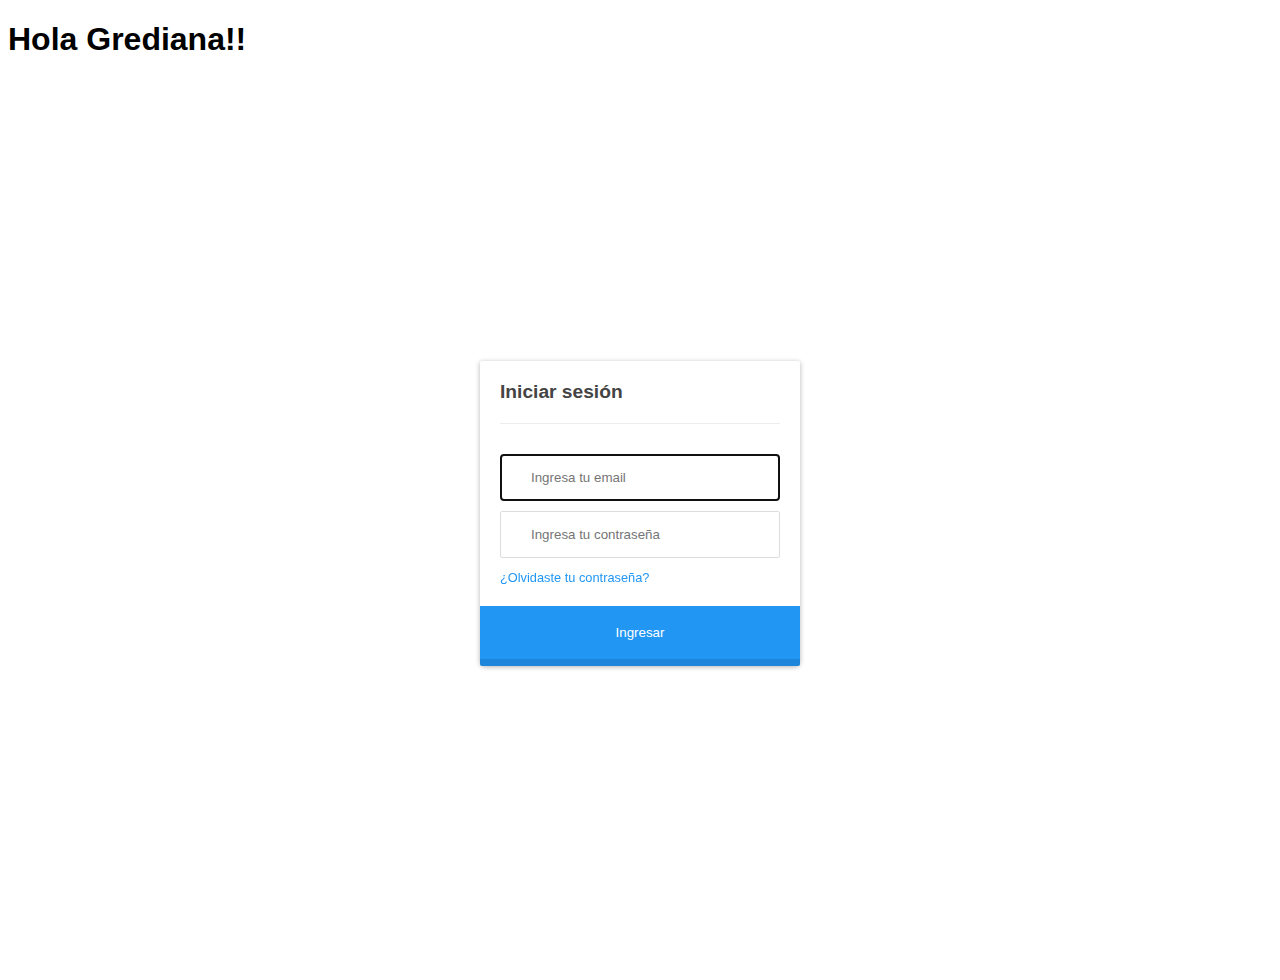
==== index.html @ fdc8d15b "Se creo el html y los estilos del login" ====
<!DOCTYPE html>
<html lang="en">
  <head>
    <meta charset="UTF-8" />
    <meta name="viewport" content="width=device-width, initial-scale=1.0" />
    <title>Grediana</title>
    <link rel="stylesheet" href="styles.css">
    <link rel="stylesheet" href="https://use.fontawesome.com/releases/v5.15.3/css/all.css" integrity="sha384-SZXxX4whJ79/gErwcOYf+zWLeJdY/qpuqC4cAa9rOGUstPomtqpuNWT9wdPEn2fk" crossorigin="anonymous">
  </head>
  <body>
    <h1>Hola Grediana!!</h1>
    <div class="wrapper">
        <form class="login">
          <p class="title">Iniciar sesión</p>
          <input type="text" placeholder="Ingresa tu email" autofocus/>
          <i class="fa fa-user"></i>
          <input type="password" placeholder="Ingresa tu contraseña" />
          <i class="fa fa-key"></i>
          <a href="#">¿Olvidaste tu contraseña?</a>
          <button>
            <i class="spinner"></i>
            <span class="state">Ingresar</span>
          </button>
        </form>
        </p>
      </div>

      <script src="main.js"></script>
  </body>
</html>
---- styles.css ----
* {
  box-sizing: border-box;
}

body {
  font-family: "Open Sans", sans-serif;
  height: 100vh;
  background: url("https://i.imgur.com/HgflTDf.jpg") 50% fixed;
  background-size: cover;
}

@keyframes spinner {
  0% {
    transform: rotateZ(0deg);
  }
  100% {
    transform: rotateZ(359deg);
  }
}

.wrapper {
  display: flex;
  align-items: center;
  flex-direction: column;
  justify-content: center;
  width: 100%;
  min-height: 100%;
  padding: 20px;
  background: rgba(darken(#2196f3, 40%), 0.85);
}

.login {
  border-radius: 2px 2px 5px 5px;
  padding: 10px 20px 20px 20px;
  width: 90%;
  max-width: 320px;
  background: #ffffff;
  position: relative;
  padding-bottom: 80px;
  box-shadow: 0px 1px 5px rgba(0, 0, 0, 0.3);
}

button {
  background-color: #8bc34a;
}

.spinner {
  border-radius: 0;
  border-top-color: transparent;
  border-right-color: transparent;
  height: 20px;
  animation: none;
  transform: rotateZ(-45deg);
}

input {
  display: block;
  padding: 15px 10px;
  margin-bottom: 10px;
  width: 100%;
  border: 1px solid #ddd;
  transition: border-width 0.2s ease;
  border-radius: 2px;
  color: #ccc;
  padding-left: 30px;
}

.fa {
  color: #2196f3;
  font-size: 1em;
  margin-top: -41px;
  position: absolute;
  left: 30px;
  border-color: #2196f3;
  border-left-width: 35px;
  outline: none;
}

a {
  font-size: 0.8em;
  color: #2196f3;
  text-decoration: none;
}

.title {
  color: #444;
  font-size: 1.2em;
  font-weight: bold;
  margin: 10px 0 30px 0;
  border-bottom: 1px solid #eee;
  padding-bottom: 20px;
}

button {
  width: 100%;
  height: 100%;
  padding: 10px 10px;
  background: #2196f3;
  color: #fff;
  display: block;
  border: none;
  margin-top: 20px;
  position: absolute;
  left: 0;
  bottom: 0;
  max-height: 60px;
  border: 0px solid rgba(0, 0, 0, 0.1);
  border-radius: 0 0 2px 2px;
  transform: rotateZ(0deg);

  transition: all 0.1s ease-out;
  border-bottom-width: 7px;
}

.spinner {
  display: block;
  width: 40px;
  height: 40px;
  position: absolute;
  border: 4px solid #ffffff;
  border-top-color: rgba(255, 255, 255, 0.3);
  border-radius: 100%;
  left: 50%;
  top: 0;
  opacity: 0;
  margin-left: -20px;
  margin-top: -20px;
  animation: spinner 0.6s infinite linear;
  transition: top 0.3s 0.3s ease, opacity 0.3s 0.3s ease,
    border-radius 0.3s ease;
  box-shadow: 0px 1px 0px rgba(0, 0, 0, 0.2);
}

button:hover {
  box-shadow: 0px 1px 3px #2196f3;
}
button:focus {
  border-bottom-width: 4px;
}
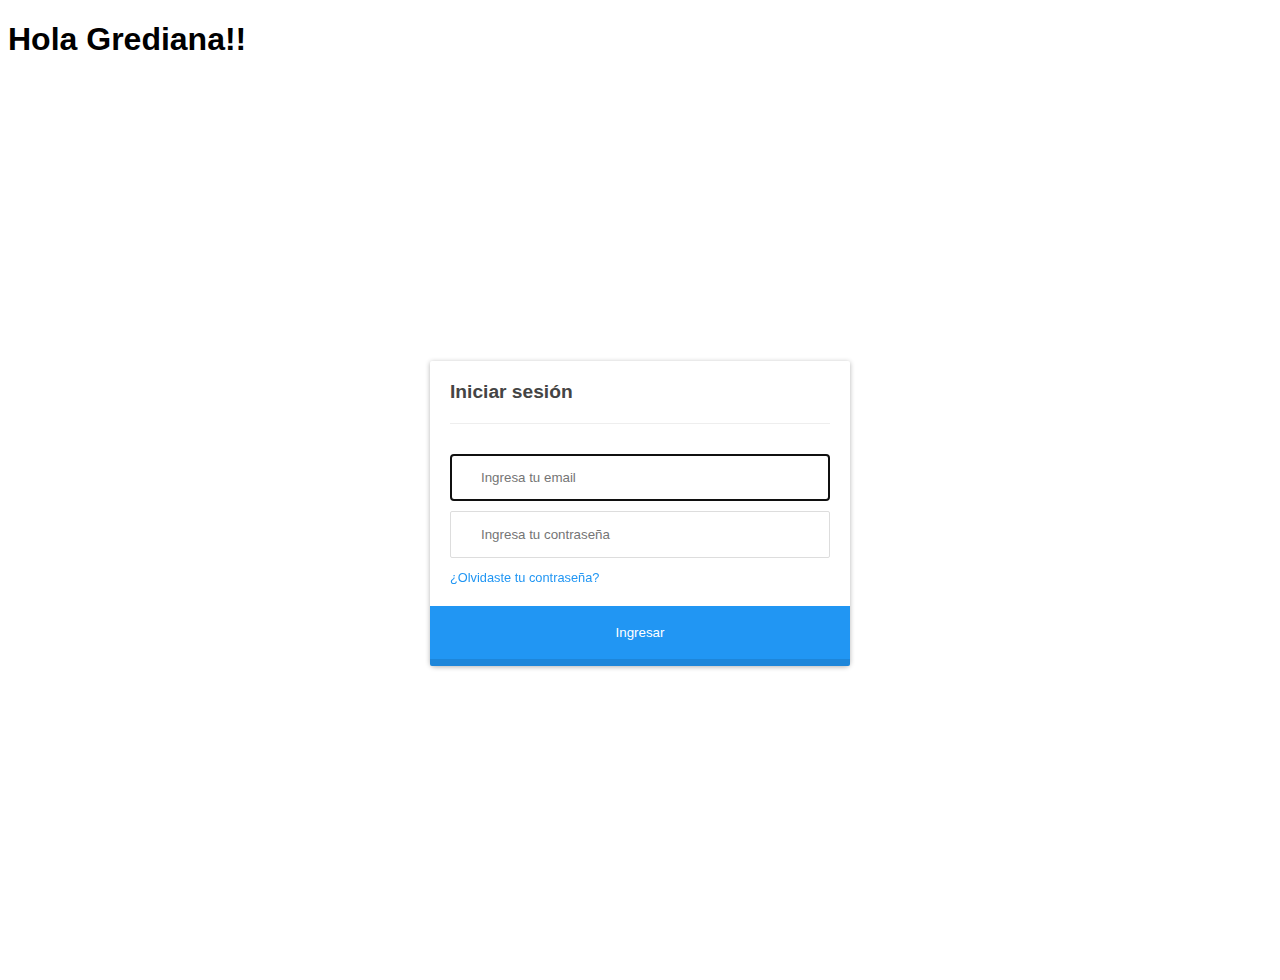
==== commit 82f8407c: "register finalizado" ====
--- a/index.html
+++ b/index.html
@@ -16,7 +16,7 @@
           <i class="fa fa-user"></i>
           <input type="password" placeholder="Ingresa tu contraseña" />
           <i class="fa fa-key"></i>
-          <a href="#">¿Olvidaste tu contraseña?</a>
+          <a href="register.html">¿Olvidaste tu contraseña?</a>
           <button>
             <i class="spinner"></i>
             <span class="state">Ingresar</span>
--- a/styles.css
+++ b/styles.css
@@ -33,7 +33,7 @@
   border-radius: 2px 2px 5px 5px;
   padding: 10px 20px 20px 20px;
   width: 90%;
-  max-width: 320px;
+  max-width: 420px;
   background: #ffffff;
   position: relative;
   padding-bottom: 80px;
@@ -65,7 +65,12 @@
   padding-left: 30px;
 }
 
-.fa {
+label{
+  color: #2196f3;
+}
+
+.fa,
+.far {
   color: #2196f3;
   font-size: 1em;
   margin-top: -41px;
@@ -137,3 +142,4 @@
 button:focus {
   border-bottom-width: 4px;
 }
+
